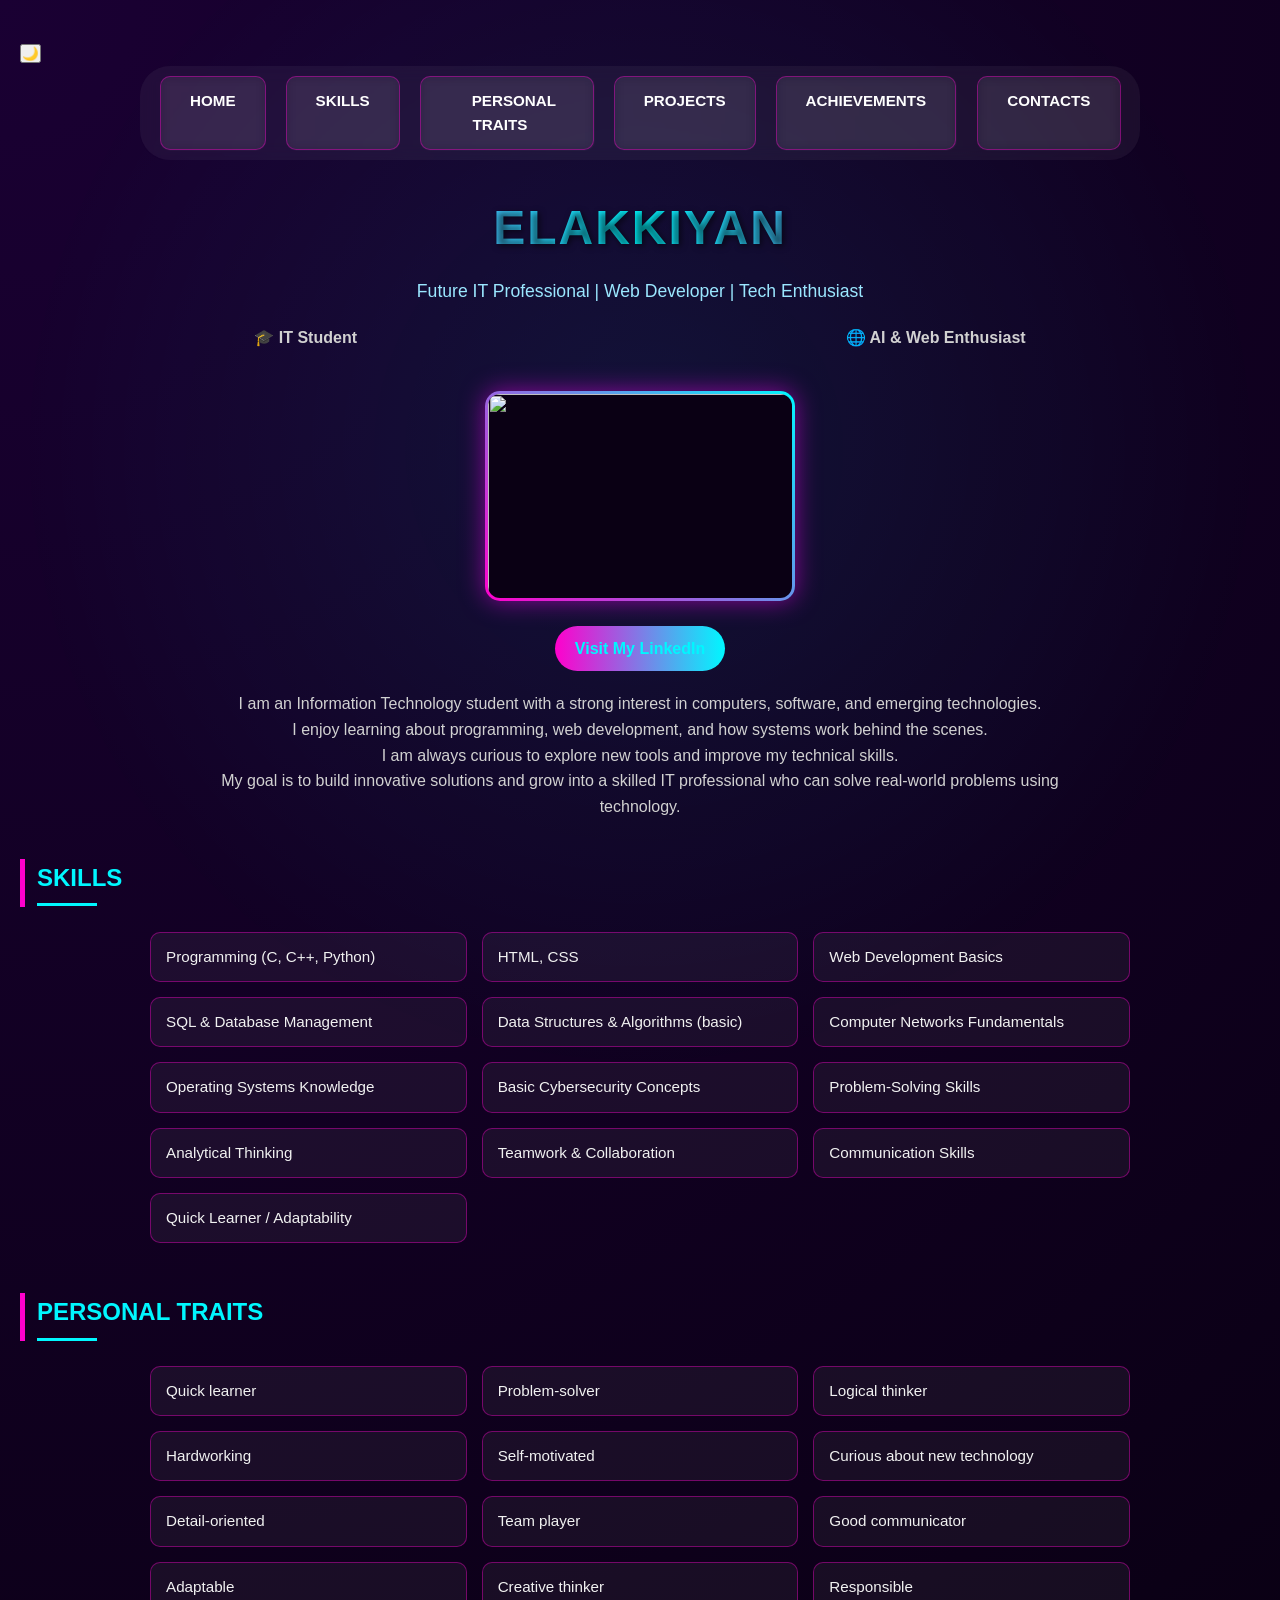
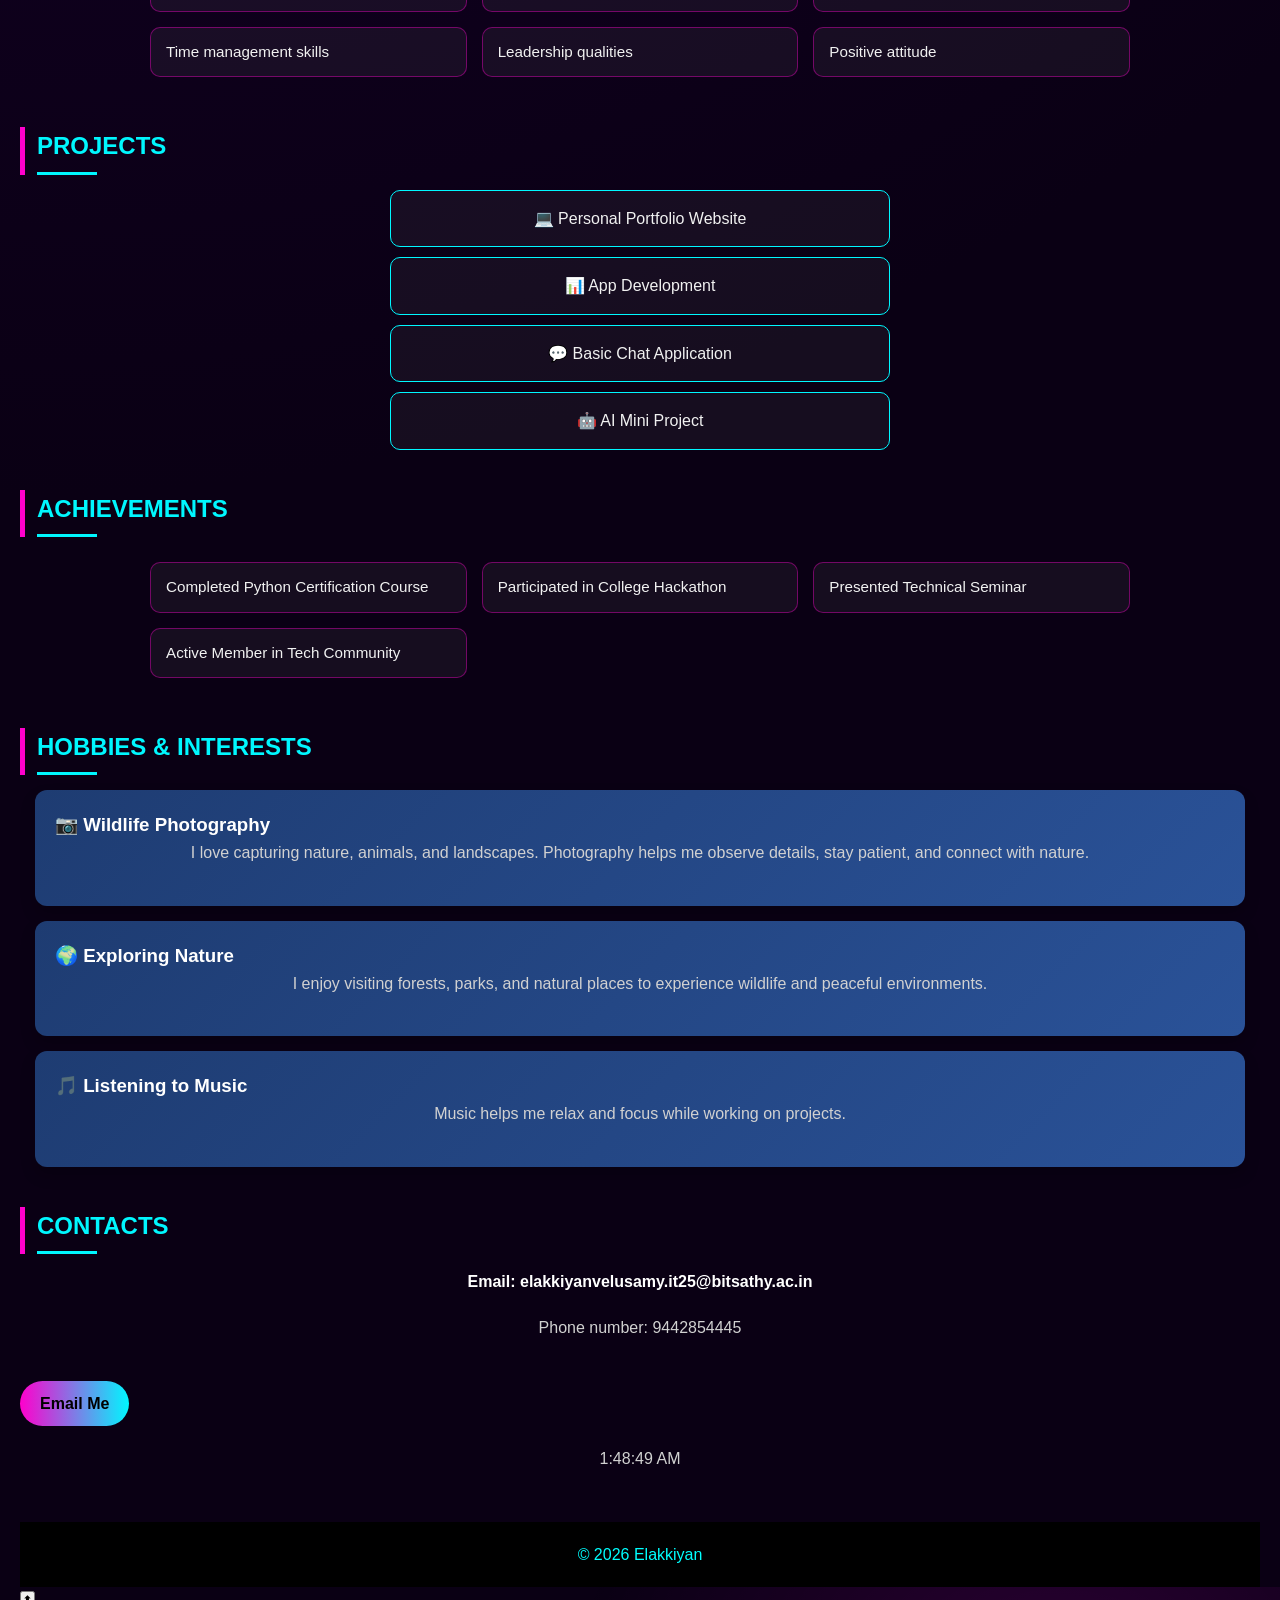
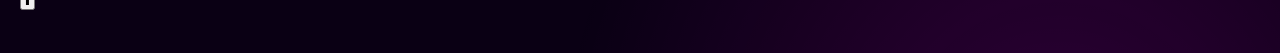
==== proj1.html @ d2d8f18f "Add files via upload" ====
<!DOCTYPE html>
<html>
<head>
    <title>Elakkiyan Bio</title>
    <link rel="stylesheet" href="proj1.css">
</head>
<body>
    <div class="hero-bg"></div>

<button onclick="document.body.classList.toggle('dark')">🌙</button>

<nav>

    <ul class="nav-bar">
        <li><a href="#home">HOME</a></li>
        <li><a href="#SKILLS">SKILLS</a></li>
        <li><a href="#PERSONAL TRAITS">PERSONAL TRAITS</a></li>
        <li><a href="#projects">PROJECTS</a></li>
        <li><a href="#achievements">ACHIEVEMENTS</a></li>
        <li><a href="#contacts">CONTACTS</a></li>
    </ul>
</nav>

<section id="home"></section>
    <h1>Elakkiyan</h1>
    
    <p class="tagline">Future IT Professional | Web Developer | Tech Enthusiast</p>

<div class="facts">
    <p>🎓 IT Student</p>
    
    <p>🌐 AI & Web Enthusiast</p>
</div>

    <img src="C:\Users\Velu\Downloads\ELAKKIYAN/DSC07761 (Copy).jpg" width="310" height="210">
    <div class="socials">
    
    <a href="https://www.linkedin.com/in/elakkiyan-velusamy-7ba686335?utm_source=share&utm_campaign=share_via&utm_content=profile&utm_medium=android_app" class="btn">Visit My LinkedIn</a>

</div>

    <p>I am an Information Technology student with a strong interest in computers, software, and emerging technologies.<br> I enjoy learning about programming, web development, and how systems work behind the scenes.<br> I am always curious to explore new tools and improve my technical skills.<br> My goal is to build innovative solutions and grow into a skilled IT professional who can solve real-world problems using technology.</p>
<section id="SKILLS"></section>
<h2>SKILLS</h2>
<ul class="SKILLS">
<li>Programming (C, C++, Python)</li>
<li>HTML, CSS</li>
<li>Web Development Basics</li>
<li>SQL & Database Management</li>
<li>Data Structures & Algorithms (basic)</li>
<li>Computer Networks Fundamentals</li>
<li>Operating Systems Knowledge</li>
<li>Basic Cybersecurity Concepts</li>
<li>Problem-Solving Skills</li>
<li>Analytical Thinking</li>
<li>Teamwork & Collaboration</li>
<li>Communication Skills</li>
<li>Quick Learner / Adaptability</li>
</ul>

<section id="PERSONAL TRAITS"></section>
<h2>PERSONAL TRAITS</h2>
<ul class="PERSONAL TRAITS">
  <li>Quick learner</li>
  <li>Problem-solver</li>
  <li>Logical thinker</li>
  <li>Hardworking</li>
  <li>Self-motivated</li>
  <li>Curious about new technology</li>
  <li>Detail-oriented</li>
  <li>Team player</li>
  <li>Good communicator</li>
  <li>Adaptable</li>
  <li>Creative thinker</li>
  <li>Responsible</li>
  <li>Time management skills</li>
  <li>Leadership qualities</li>
  <li>Positive attitude</li>
</ul>



<!-- ===== PROJECTS ===== -->
<section id="projects">
    <h2>Projects</h2>

    <div class="project-card">💻 Personal Portfolio Website</div>
    <div class="project-card">📊 App Development</div>
    <div class="project-card">💬 Basic Chat Application</div>
    <div class="project-card">🤖 AI Mini Project</div>

</section>


<!-- ===== ACHIEVEMENTS ===== -->
<section id="achievements">
    <h2>Achievements</h2>
    <ul>
        <li>Completed Python Certification Course</li>
        <li>Participated in College Hackathon</li>
        <li>Presented Technical Seminar</li>
        <li>Active Member in Tech Community</li>
    </ul>
</section>
<section id="hobbies">
  <h2>Hobbies & Interests</h2>

  <div class="hobby-card">
    <h3>📷 Wildlife Photography</h3>
    <p>I love capturing nature, animals, and landscapes. Photography helps me observe details, stay patient, and connect with nature.</p>
  </div>

  <div class="hobby-card">
    <h3>🌍 Exploring Nature</h3>
    <p>I enjoy visiting forests, parks, and natural places to experience wildlife and peaceful environments.</p>
  </div>

  <div class="hobby-card">
    <h3>🎵 Listening to Music</h3>
    <p>Music helps me relax and focus while working on projects.</p>
 

</section>


<section id="contacts"></section>
<h2>CONTACTS</h2>
<p>Email: elakkiyanvelusamy.it25@bitsathy.ac.in</p>
<p>Phone number: 9442854445</p>
<a href="mailto:elakkiyanvelusamy.it25@bitsathy.ac.in" class="btn">Email Me</a>

  


<p id="clock"></p>
<footer>
    © 2026 Elakkiyan
</footer>
<script>
setInterval(()=>{document.getElementById('clock').innerText=new Date().toLocaleTimeString()},1000);
</script>
<button onclick="window.scrollTo({top:0,behavior:'smooth'})">⬆</button>

</body>
</html>
---- proj1.css ----
/* ===== RESET ===== */
* {
    margin: 0;
    padding: 0;
    box-sizing: border-box;
    font-family: "Segoe UI", Tahoma, sans-serif;
}

/* ===== BODY BACKGROUND (GAMING STYLE) ===== */
body {
    background: radial-gradient(circle at top left, #1a0033, #0a0014 60%);
    color: #f1f1f1;
    padding: 40px 20px;
    line-height: 1.6;
}

/* Subtle glowing background effect */
body::after {
    content: "";
    position: fixed;
    width: 100%;
    height: 100%;
    background: radial-gradient(circle at 80% 20%, rgba(255, 0, 255, 0.15), transparent 40%),
                radial-gradient(circle at 20% 80%, rgba(0, 255, 255, 0.12), transparent 40%);
    z-index: -1;
}

/* ===== MAIN TITLE ===== */
h1 {
    text-align: center;
    font-size: 3rem;
    text-transform: uppercase;
    margin-bottom: 20px;
    background: linear-gradient(90deg, #ff00cc, #00f7ff, #ff00cc);
    -webkit-background-clip: text;
    -webkit-text-fill-color: transparent;
    letter-spacing: 3px;
}

/* ===== SECTION HEADINGS ===== */
h2 {
    margin-top: 40px;
    margin-bottom: 15px;
    font-size: 1.5rem;
    text-transform: uppercase;
    border-left: 5px solid #ff00cc;
    padding-left: 12px;
    color: #00f7ff;
}

/* ===== PROFILE IMAGE ===== */
img {
    display: block;
    margin: 0 auto 25px auto;
    border-radius: 15px;
    border: 3px solid transparent;
    background: linear-gradient(#0a0014, #0a0014) padding-box,
                linear-gradient(45deg, #ff00cc, #00f7ff) border-box;
    box-shadow: 0 0 25px rgba(255, 0, 255, 0.5);
    transition: transform 0.3s ease;
}

img:hover {
    transform: scale(1.05);
}

/* ===== BIO TEXT ===== */
p {
    max-width: 900px;
    margin: 0 auto 20px auto;
    text-align: center;
    color: #d1d1d1;
}

/* ===== LIST CONTAINER (CARDS STYLE) ===== */
ul {
    max-width: 1000px;
    margin: 0 auto;
    list-style: none;
    display: grid;
    grid-template-columns: repeat(auto-fit, minmax(240px, 1fr));
    gap: 15px;
    padding: 10px;
}

/* ===== LIST ITEMS (GAMING PANELS) ===== */
ul li {
    padding: 12px 15px;
    border-radius: 10px;
    background: rgba(255, 255, 255, 0.05);
    border: 1px solid rgba(255, 0, 204, 0.4);
    backdrop-filter: blur(6px);
    transition: all 0.3s ease;
    font-size: 0.95rem;
}

ul li:hover {
    transform: translateY(-5px);
    background: linear-gradient(90deg, rgba(255, 0, 204, 0.2), rgba(0, 247, 255, 0.2));
    border-color: #00f7ff;
    box-shadow: 0 0 15px rgba(0, 247, 255, 0.6);
}

/* ===== CONTACT SECTION ===== */
h2 + p {
    text-align: center;
    font-weight: bold;
    color: #ffffff;
}

/* ===== BLOG/COMMUNITY STYLE FEEL (SECTION BOX EFFECT) ===== */
h2, ul, p {
    animation: fadeUp 0.8s ease forwards;
    opacity: 0;
}

h2 { animation-delay: 0.2s; }
ul { animation-delay: 0.4s; }
p { animation-delay: 0.6s; }

@keyframes fadeUp {
    from { transform: translateY(20px); opacity: 0; }
    to { transform: translateY(0); opacity: 1; }
}

/* ===== RESPONSIVE ===== */
@media (max-width: 768px) {
    h1 { font-size: 2rem; }
    ul { grid-template-columns: 1fr; }
}
nav {
    text-align: center;
    margin-bottom: 30px;
    position: sticky;
    top: 10px;
    z-index: 1000;
}

.nav-bar {
    list-style: none;
    display: inline-flex;
    gap: 20px;
    padding: 10px 20px;
    background: rgba(255,255,255,0.05);
    border-radius: 30px;
    backdrop-filter: blur(8px);
}

.nav-bar li a {
    text-decoration: none;
    color: white;
    font-weight: bold;
    padding: 8px 14px;
    border-radius: 20px;
    transition: 0.3s;
}

.nav-bar li a:hover {
    background: linear-gradient(90deg, #ff00cc, #00f7ff);
    color: black;
}

html {
    scroll-behavior: smooth;
}


h1 {
    text-align: center;
    font-size: 3rem;
    font-weight: 900;
    letter-spacing: 2px;
    text-transform: uppercase;
    margin: 20px 0;

    color: #e0e0e0;              /* Soft light grey text */
    text-shadow: 2px 2px 6px rgba(0,0,0,0.6);  /* subtle depth, not glow */
}

/* ===== TAGLINE ===== */
.tagline {
    text-align: center;
    font-size: 1.1rem;
    color: #9be7ff;
    margin-top: -10px;
    margin-bottom: 20px;
}

/* ===== QUICK FACTS ===== */
.facts {
    display: flex;
    justify-content: center;
    gap: 20px;
    margin: 20px 0;
    color: #00f7ff;
    font-weight: bold;
}

/* ===== SOCIAL LINKS ===== */
.socials {
    text-align: center;
    margin: 20px 0;
}

.socials a {
    margin: 0 10px;
    text-decoration: none;
    color: #00f7ff;
    font-weight: bold;
    transition: 0.3s;
}

.socials a:hover {
    color: white;
}

/* ===== PROJECT CARDS ===== */
.project-card {
    background: rgba(255,255,255,0.05);
    padding: 15px;
    margin: 10px auto;
    max-width: 500px;
    border-radius: 10px;
    border: 1px solid #00f7ff;
    text-align: center;
    transition: 0.3s;
}

.project-card:hover {
    transform: scale(1.05);
    background: rgba(0,247,255,0.1);
}

/* ===== BUTTON ===== */
.btn {
    display: inline-block;
    margin: 20px auto;
    padding: 10px 20px;
    border-radius: 25px;
    background: linear-gradient(90deg, #ff00cc, #00f7ff);
    color: black;
    font-weight: bold;
    text-decoration: none;
}

.btn:hover {
    opacity: 0.8;
}

/* ===== FOOTER ===== */
footer {
    text-align: center;
    margin-top: 40px;
    color: #888;
}

/* ===== SECTION ANIMATION ===== */
section {
    animation: fadeUp 0.8s ease forwards;
}

@keyframes fadeUp {
    from {opacity: 0; transform: translateY(20px);}
    to {opacity: 1; transform: translateY(0);}
}

img {
    animation: float 4s ease-in-out infinite;
}

@keyframes float {
    0% { transform: translateY(0px); }
    50% { transform: translateY(-10px); }
    100% { transform: translateY(0px); }
}

body::before {
    content: "";
    position: fixed;
    width: 200%;
    height: 200%;
    top: -50%;
    left: -50%;
    background: radial-gradient(circle, rgba(0,247,255,0.08), transparent 40%);
    animation: bgMove 15s linear infinite;
    z-index: -1;
}

@keyframes bgMove {
    from { transform: rotate(0deg); }
    to { transform: rotate(360deg); }
}
h2::after {
    content: "";
    display: block;
    width: 60px;
    height: 3px;
    margin-top: 6px;
    background: #00f7ff;
}
.dark {background:#121212; color:white;}

.hobby-card {
 background: linear-gradient(135deg, #1e3c72, #2a5298); /* green nature gradient */
  color: white;
  padding: 20px;
  margin: 15px;
  border-radius: 12px;
  box-shadow: 0 8px 15px rgba(0,0,0,0.2);
  transition: 0.3s;
}

.hobby-card:hover {
  transform: translateY(-6px) scale(1.02);
  box-shadow: 0 12px 20px rgba(0,0,0,0.3);
}


footer{

margin-top:50px;
padding:20px;
background:black;
color:cyan;
text-align:center;
animation:glow 2s infinite alternate;

}

@keyframes glow{

from{text-shadow:0 0 10px cyan;}
to{text-shadow:0 0 30px cyan;}

}
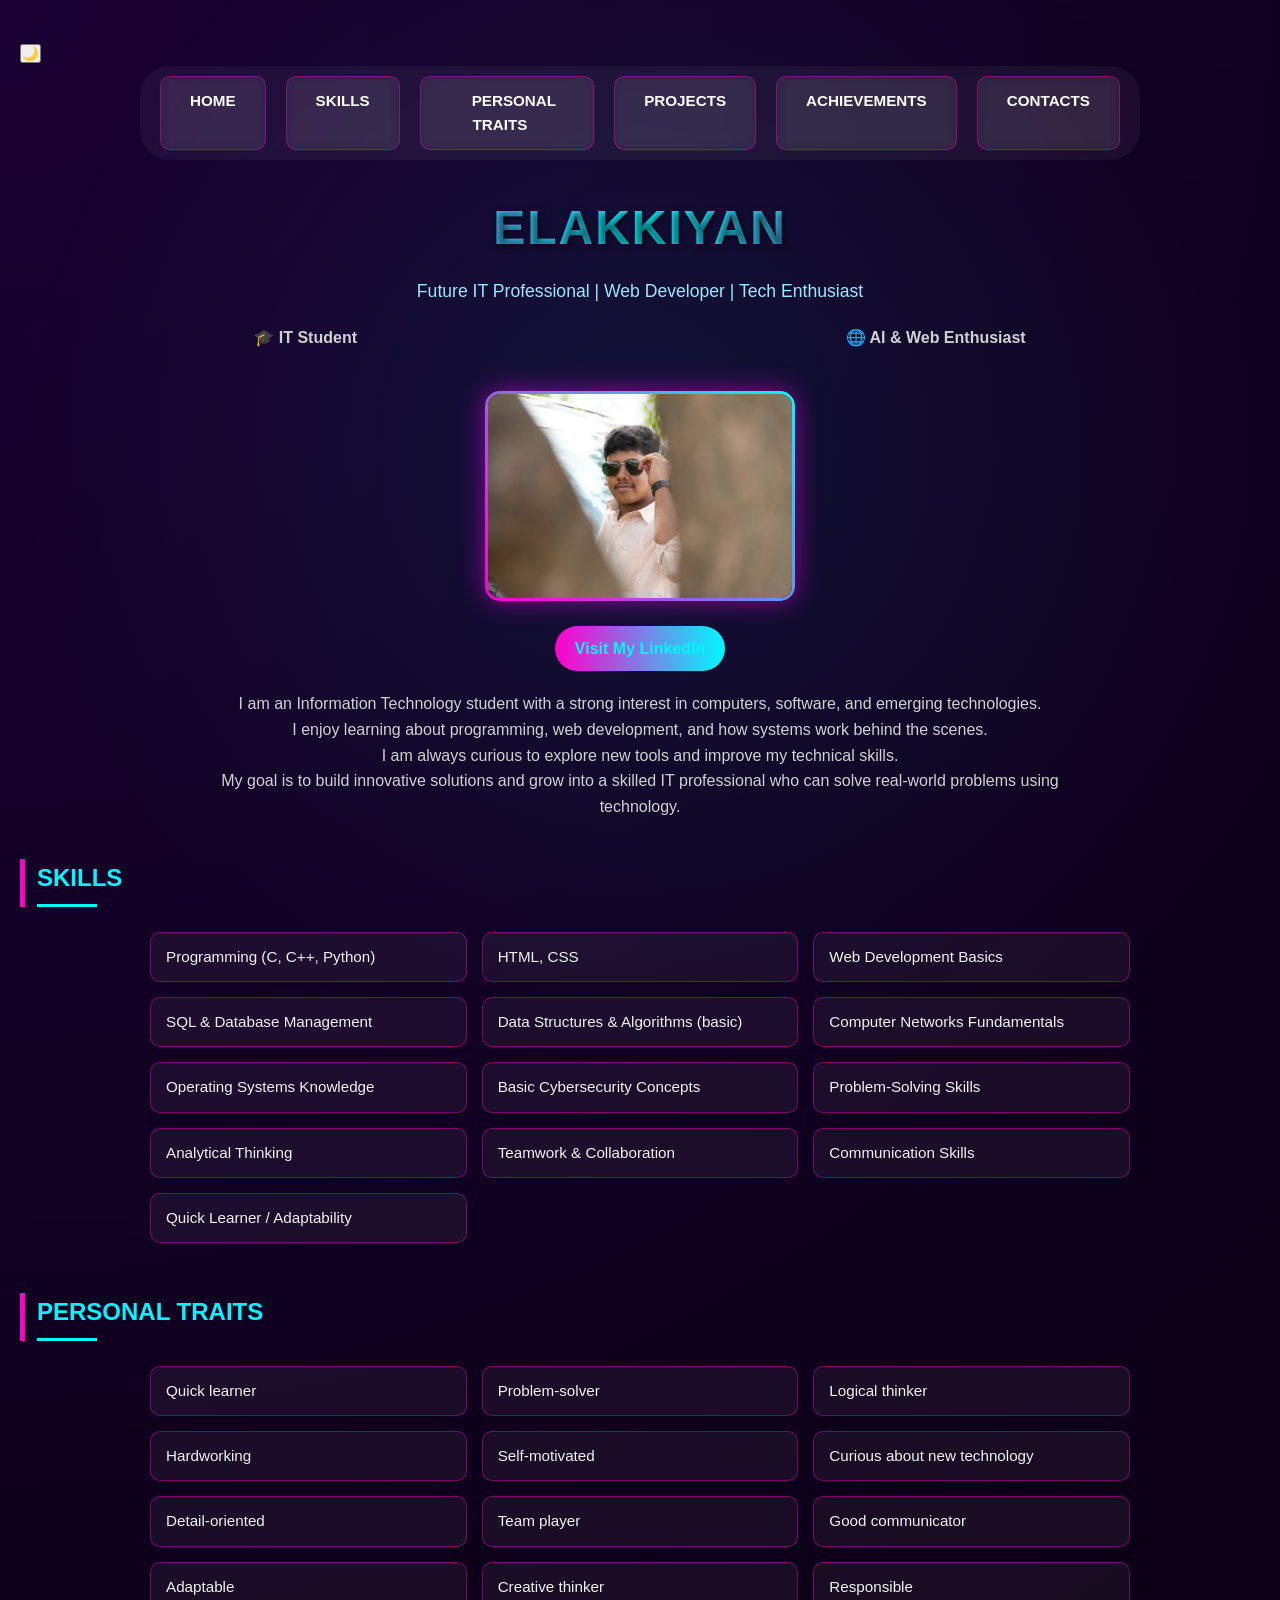
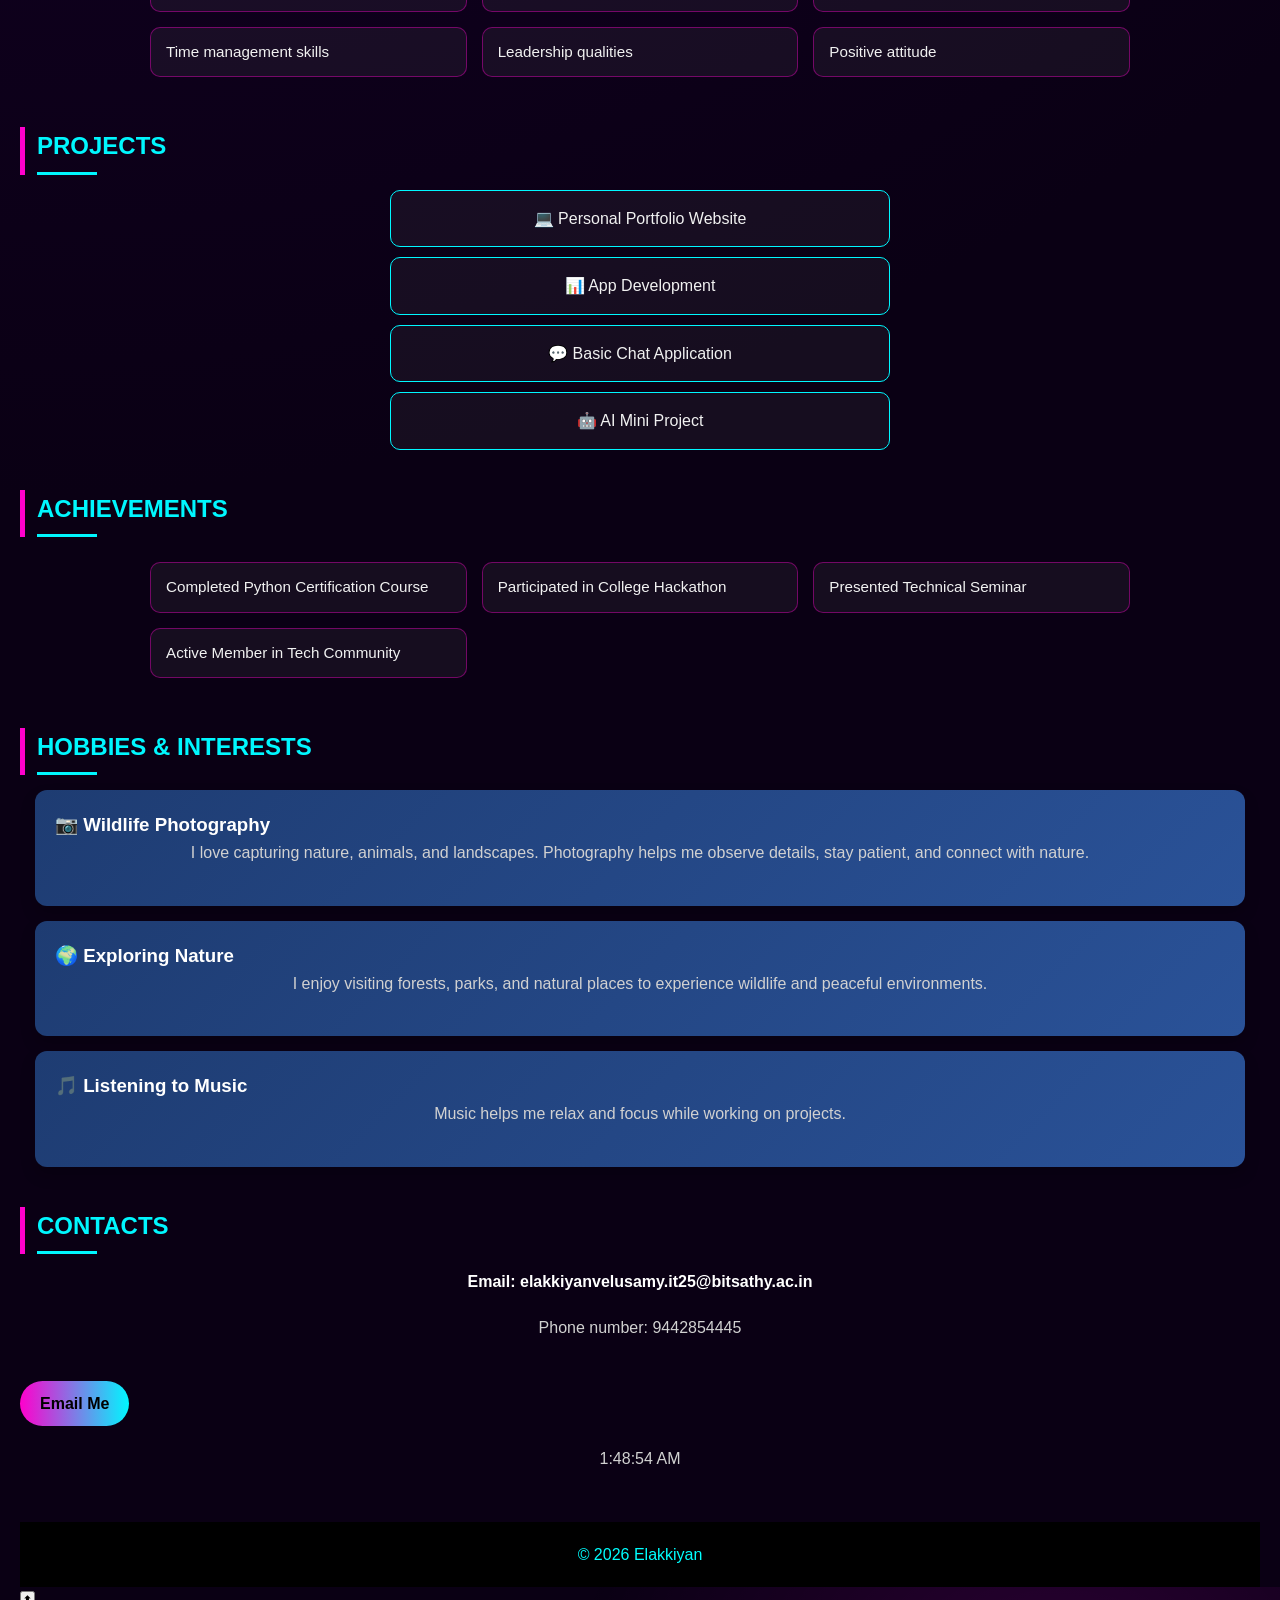
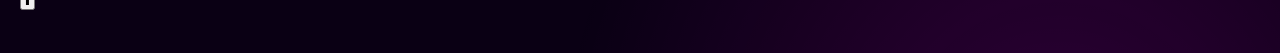
==== commit 5d5db8c0: "Rename index.html to proj1.html" ====
--- a/proj1.html
+++ b/proj1.html
@@ -32,7 +32,7 @@
     <p>🌐 AI & Web Enthusiast</p>
 </div>
 
-    <img src="C:\Users\Velu\Downloads\ELAKKIYAN/DSC07761 (Copy).jpg" width="310" height="210">
+    <img src="profile.jpg" alt="Elakkiyan" width="310" height="210">
     <div class="socials">
     
     <a href="https://www.linkedin.com/in/elakkiyan-velusamy-7ba686335?utm_source=share&utm_campaign=share_via&utm_content=profile&utm_medium=android_app" class="btn">Visit My LinkedIn</a>
@@ -142,4 +142,4 @@
 <button onclick="window.scrollTo({top:0,behavior:'smooth'})">⬆</button>
 
 </body>
-</html>+</html>
